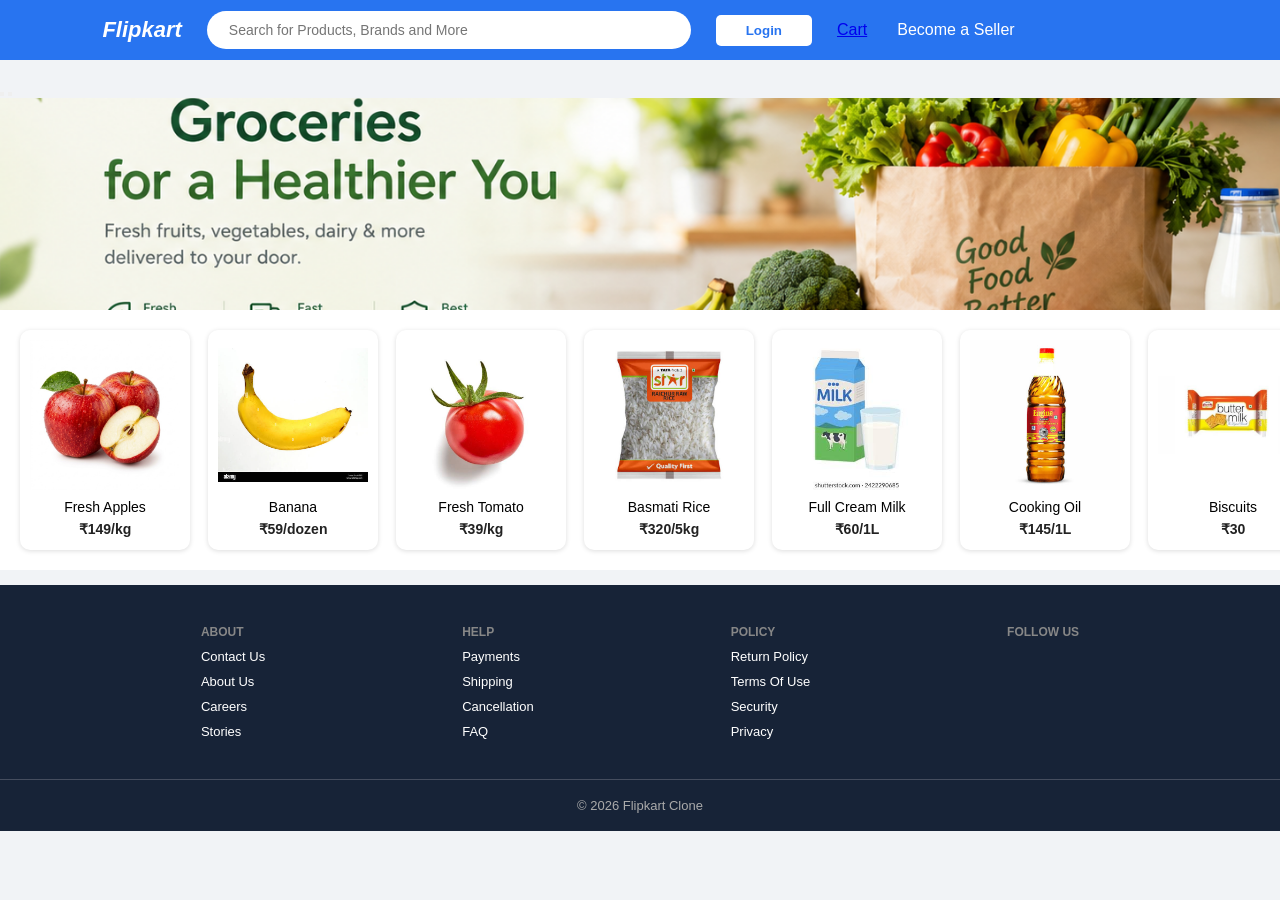
==== pages/grocery.html @ cd0bde91 "initial commit" ====
<!DOCTYPE html>
<html lang="en">

<head>
    <meta charset="UTF-8">
    <meta name="viewport" content="width=device-width, initial-scale=1.0">
    <title>Document</title>
    <link rel="stylesheet" href="./style.css">
</head>

<body>
    <nav class="nav">
        <div class="logo">
            <h2>Flipkart</h2>

        </div>

        <div class="search">
            <i class="fa-solid fa-magnifying-glass"></i>
            <input type="text" placeholder="Search for Products, Brands and More">
        </div>

        <a href="./login.html"><button class="login">Login</button></a>

        <a href="./cart.html" class="cart">Cart</a>
        <div class="sell">
            <i class="fa-solid fa-store"></i>
            Become a Seller
        </div>

        <i class="fa-solid fa-ellipsis-vertical more"></i>
    </nav>

    <div id="grocery" class="carousel slide" data-bs-ride="carousel">

        <div class="carousel-indicators">
            <button data-bs-target="#grocery" data-bs-slide-to="0" class="active"></button>
            <button data-bs-target="#grocery" data-bs-slide-to="1"></button>
            
        </div>

        <div class="carousel-inner">

            <div class="carousel-item active">
                <img src="../images/carousel1.png">
            </div>

           
        </div>

        <button class="carousel-control-prev" data-bs-target="#grocery" data-bs-slide="prev">
            <span class="carousel-control-prev-icon"></span>
        </button>

        <button class="carousel-control-next" data-bs-target="#grocery" data-bs-slide="next">
            <span class="carousel-control-next-icon"></span>
        </button>

    </div>


    <div class="products">

        <div class="product">
            <img src="../images/APPLE.png">
            <p>Fresh Apples</p>
            <b>₹149/kg</b>
        </div>

        <div class="product">
            <img src="../images/banana.png">
            <p>Banana</p>
            <b>₹59/dozen</b>
        </div>

        <div class="product">
            <img src="../images/toamto.png">
            <p>Fresh Tomato</p>
            <b>₹39/kg</b>
        </div>

        <div class="product">
            <img src="../images/rice.png">
            <p>Basmati Rice</p>
            <b>₹320/5kg</b>
        </div>

       

        <div class="product">
            <img src="../images/miolk.png">
            <p>Full Cream Milk</p>
            <b>₹60/1L</b>
        </div>

        <div class="product">
            <img src="../images/oil.png">
            <p>Cooking Oil</p>
            <b>₹145/1L</b>
        </div>

        <div class="product">
            <img src="../images/biscut.png">
            <p>Biscuits</p>
            <b>₹30</b>
        </div>

    </div>
     <footer>

        <div class="foot">

            <div>
                <h4>ABOUT</h4>
                <a href="#">Contact Us</a>
                <a href="#">About Us</a>
                <a href="#">Careers</a>
                <a href="#">Stories</a>
            </div>

            <div>
                <h4>HELP</h4>
                <a href="#">Payments</a>
                <a href="#">Shipping</a>
                <a href="#">Cancellation</a>
                <a href="#">FAQ</a>
            </div>

            <div>
                <h4>POLICY</h4>
                <a href="#">Return Policy</a>
                <a href="#">Terms Of Use</a>
                <a href="#">Security</a>
                <a href="#">Privacy</a>
            </div>

            <div>
                <h4>FOLLOW US</h4>
                <div class="social">
                    <i class="fa-brands fa-facebook"></i>
                    <i class="fa-brands fa-instagram"></i>
                    <i class="fa-brands fa-x-twitter"></i>
                    <i class="fa-brands fa-youtube"></i>
                </div>
            </div>

        </div>

        <p class="copy">© 2026 Flipkart Clone</p>

    </footer>

</body>

</html>
---- pages/style.css ----
* {
    margin: 0;
    padding: 0;
    box-sizing: border-box;
}

body {
    font-family: Arial, sans-serif;
    background: #f1f3f6;
}

.nav {
    height: 60px;
    background: #2874f0;
    display: flex;
    align-items: center;
    gap: 25px;
    padding: 0 8%;
    color: white;
}

.logo h2 {
    font-size: 22px;
    font-style: italic;
}

.logo p {
    font-size: 10px;
    font-style: italic;
}

.logo span {
    color: #ffe500;
}

.search {
    height: 38px;
    background: white;
    display: flex;
    align-items: center;
    padding: 0 12px;
    width: 45%;
    border-radius: 50px;
}

.search i {
    color: #2874f0;
}

.search input {
    border: none;
    outline: none;
    width: 100%;
    padding-left: 10px;
    font-size: 14px;
}

.login {
    padding: 8px 30px;
    background: white;
    color: #2874f0;
    border: none;
    font-weight: bold;
    cursor: pointer;
    border-radius: 5px;

}

.login:hover {
    box-shadow: 0 3px 8px #1760bd;
}


.sell {
    white-space: nowrap;
    cursor: pointer;
}


.sell i {
    margin-right: 5px;
}

.more {
    cursor: pointer;
}

.cats {
    background: white;
    display: flex;
    justify-content: center;
    gap: 40px;
    padding: 15px 20px;
    overflow-x: auto;
}

.cat {
    text-align: center;
    min-width: 75px;
    cursor: pointer;
}

.cat img {
    width: 60px;
    height: 60px;
    object-fit: contain;
}

.cat p {
    font-size: 13px;
    margin-top: 6px;
    white-space: nowrap;
}

.cat:hover {
    color: #2874f0;
    transform: translateY(-5px);
}

.banner {
    margin: 10px;
    height: 270px;
    position: relative;
    overflow: hidden;
}

.banner img {
    width: 100%;
    height: 100%;
    object-fit: cover;
    animation: move 5s infinite alternate;
}

@keyframes move {
    from {
        transform: scale(1);
    }

    to {
        transform: scale(1.04);
    }
}

.prev,
.next {
    position: absolute;
    top: 40%;
    width: 40px;
    height: 65px;
    background: white;
    border: none;
    cursor: pointer;
}

.prev {
    left: 0;
}

.next {
    right: 0;
}

.box {
    background: white;
    margin: 10px;
    padding: 20px;
}

.head {
    display: flex;
    justify-content: space-between;
    align-items: center;
    margin-bottom: 20px;
}

.head h2 {
    font-size: 21px;
}

.head button {
    border: none;
    background: #2874f0;
    color: white;
    padding: 9px 15px;
    cursor: pointer;
}

.items {
    display: flex;
    gap: 20px;
    overflow-x: auto;
}

.card {
    min-width: 180px;
    text-align: center;
    padding: 10px;
    cursor: pointer;
    transition: .3s;
}

.card:hover {
    transform: translateY(-7px);
}

.card img {
    width: 160px;
    height: 180px;
    object-fit: contain;
    transition: .3s;
}

.card:hover img {
    transform: scale(1.08);
}

.card h3 {
    font-size: 15px;
    margin-top: 10px;
}

.card p {
    color: #388e3c;
    margin: 7px 0;
    font-size: 14px;
}

.card b {
    font-size: 14px;
}

footer {
    background: #172337;
    color: white;
    margin-top: 15px;
}

.foot {
    display: flex;
    justify-content: space-around;
    padding: 40px 8%;
}

.foot div {
    display: flex;
    flex-direction: column;
    gap: 10px;
}

.foot h4 {
    color: #878787;
    font-size: 12px;
}

.foot a {
    color: white;
    text-decoration: none;
    font-size: 13px;
}

.foot a:hover {
    text-decoration: underline;
}

.social {
    flex-direction: row !important;
    font-size: 20px;
}

.copy {
    border-top: 1px solid #454d5e;
    text-align: center;
    padding: 18px;
    color: #aaa;
    font-size: 13px;
}

@media (max-width: 900px) {

    .nav {
        padding: 10px 20px;
        gap: 15px;
    }

    .sell {
        display: none;
    }

    .cats {
        justify-content: flex-start;
    }

    .search {
        width: 40%;
    }
}

@media (max-width: 650px) {

    .nav {
        height: auto;
        flex-wrap: wrap;
        padding: 10px;
    }

    .search {
        width: 100%;
        order: 5;
    }

    .cart,
    .sell {
        font-size: 0;
    }

    .cart i,
    .sell i {
        font-size: 18px;
    }

    .banner {
        height: 160px;
        margin: 5px;
    }

    .box {
        margin: 5px;
        padding: 15px;
    }

    .head h2 {
        font-size: 18px;
    }

    .card {
        min-width: 150px;
    }

    .card img {
        width: 130px;
        height: 150px;
    }

    .foot {
        display: grid;
        grid-template-columns: 1fr 1fr;
        gap: 30px;
        padding: 30px 20px;
    }
}

@media (max-width: 400px) {

    .logo h2 {
        font-size: 18px;
    }

    .login {
        padding: 7px 15px;
    }

    .banner {
        height: 130px;
    }

    .cat img {
        width: 50px;
        height: 50px;
    }
}
.empty-cart-page {
    width: 100%;
   display: flex;
   flex-direction: column;
   justify-content: center;
   align-items: center;
   gap: 30px;
    background: #f1f3f6;
    text-align: center;
    padding-top: 35px;
    font-family: Arial, sans-serif;
}
.empty-cart-page img{
    height: 70px;
}
a .cart{
    border: none ;
    background-color: transparent;
    text-decoration: none;
    color: white;
}


.empty-cart-login {
    width: 160px;
    height: 40px;
    border: none;
    border-radius: 4px;
    background: #2874f0;
    color: white;
    font-size: 16px;
    font-weight: bold;
    cursor: pointer;
}

.empty-cart-shopping {
    display: block;
    margin-top: 18px;
    color: #2874f0;
    font-size: 14px;
    text-decoration: none;
} 
#grocery {
    width: 100%;
    height: 230px;
    overflow: hidden;
    margin-top: 20px;
}

#grocery img {
    width: 100%;
    height: 300px;
    object-fit: cover;
     display: block;
}

.products {
    display: flex;
    gap: 18px;
    padding: 20px;
    overflow-x: auto;
    background: #fff;
}

.product {
    min-width: 170px;
    height: 220px;
    text-align: center;
    padding: 10px;
    border-radius: 10px;
    background: white;
    box-shadow: 0 1px 5px #ddd;
}

.product img {
    width: 150px;
    height: 150px;
    object-fit: contain;
}

.product p {
    margin: 5px 0;
    font-size: 14px;
}

.product b {
    color: #222;
    font-size: 14px;
}
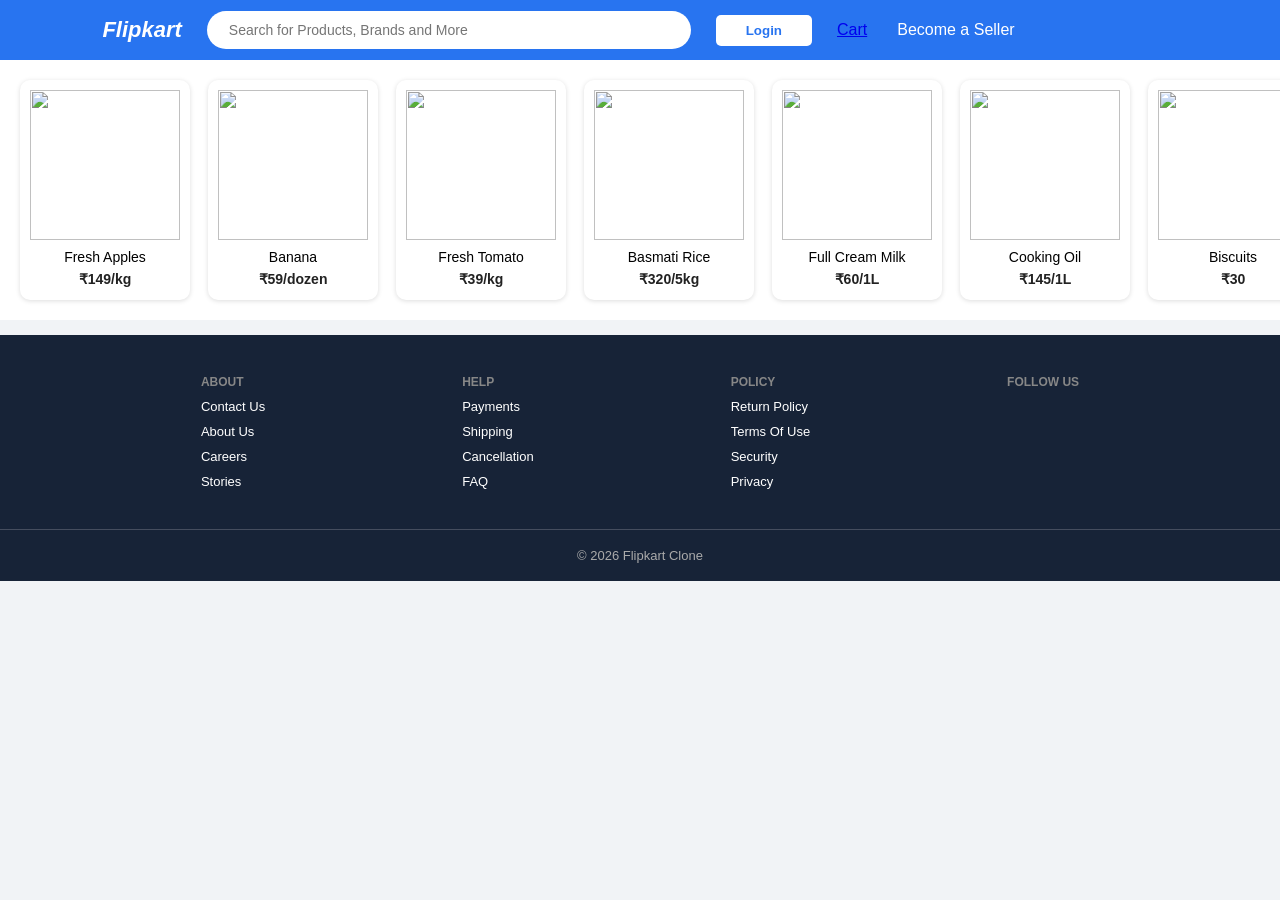
==== commit d685de0d: "updated flipkart website" ====
--- a/pages/grocery.html
+++ b/pages/grocery.html
@@ -31,56 +31,30 @@
         <i class="fa-solid fa-ellipsis-vertical more"></i>
     </nav>
 
-    <div id="grocery" class="carousel slide" data-bs-ride="carousel">
-
-        <div class="carousel-indicators">
-            <button data-bs-target="#grocery" data-bs-slide-to="0" class="active"></button>
-            <button data-bs-target="#grocery" data-bs-slide-to="1"></button>
-            
-        </div>
-
-        <div class="carousel-inner">
-
-            <div class="carousel-item active">
-                <img src="../images/carousel1.png">
-            </div>
-
-           
-        </div>
-
-        <button class="carousel-control-prev" data-bs-target="#grocery" data-bs-slide="prev">
-            <span class="carousel-control-prev-icon"></span>
-        </button>
-
-        <button class="carousel-control-next" data-bs-target="#grocery" data-bs-slide="next">
-            <span class="carousel-control-next-icon"></span>
-        </button>
-
-    </div>
-
+   
 
     <div class="products">
 
         <div class="product">
-            <img src="../images/APPLE.png">
+            <img src="https://encrypted-tbn0.gstatic.com/images?q=tbn:ANd9GcTCEs42QCKDz65bgFC-ofGclEFfHnXRho28SOaUe7bkrw&s=10">
             <p>Fresh Apples</p>
             <b>₹149/kg</b>
         </div>
 
         <div class="product">
-            <img src="../images/banana.png">
+            <img src="https://encrypted-tbn0.gstatic.com/images?q=tbn:ANd9GcT4Xl0wHxLRfpCBTrwojXi9dz-nX025X0TdXG_p1iAnOg&s=10">
             <p>Banana</p>
             <b>₹59/dozen</b>
         </div>
 
         <div class="product">
-            <img src="../images/toamto.png">
+            <img src="https://encrypted-tbn0.gstatic.com/images?q=tbn:ANd9GcQ5rR9sBagAPiBaagpiGkFtLqqifdrSnMOdByn_2ztUPg&s=10">
             <p>Fresh Tomato</p>
             <b>₹39/kg</b>
         </div>
 
         <div class="product">
-            <img src="../images/rice.png">
+            <img src="https://encrypted-tbn0.gstatic.com/images?q=tbn:ANd9GcQJe-S6fj0iQcNs1hxSY3LDuiV3Oixez9M4AHQeZu_t1A&s=10">
             <p>Basmati Rice</p>
             <b>₹320/5kg</b>
         </div>
@@ -88,19 +62,19 @@
        
 
         <div class="product">
-            <img src="../images/miolk.png">
+            <img src="https://encrypted-tbn0.gstatic.com/images?q=tbn:ANd9GcRlJXKSCf_hY49BRpArEUHHgFSFz9ZdIkk134AAmH8bPw&s=10">
             <p>Full Cream Milk</p>
             <b>₹60/1L</b>
         </div>
 
         <div class="product">
-            <img src="../images/oil.png">
+            <img src="https://encrypted-tbn0.gstatic.com/images?q=tbn:ANd9GcQee27EeOW6HqTwvx71Myb_SCuQRfOjxCBUmFYmlY3WGg&s=10">
             <p>Cooking Oil</p>
             <b>₹145/1L</b>
         </div>
 
         <div class="product">
-            <img src="../images/biscut.png">
+            <img src="https://encrypted-tbn0.gstatic.com/images?q=tbn:ANd9GcSqpb25dViDOPT2mgH67EGRFl8gHAwCh-Ir5yURbUnC8A&s=10">
             <p>Biscuits</p>
             <b>₹30</b>
         </div>
